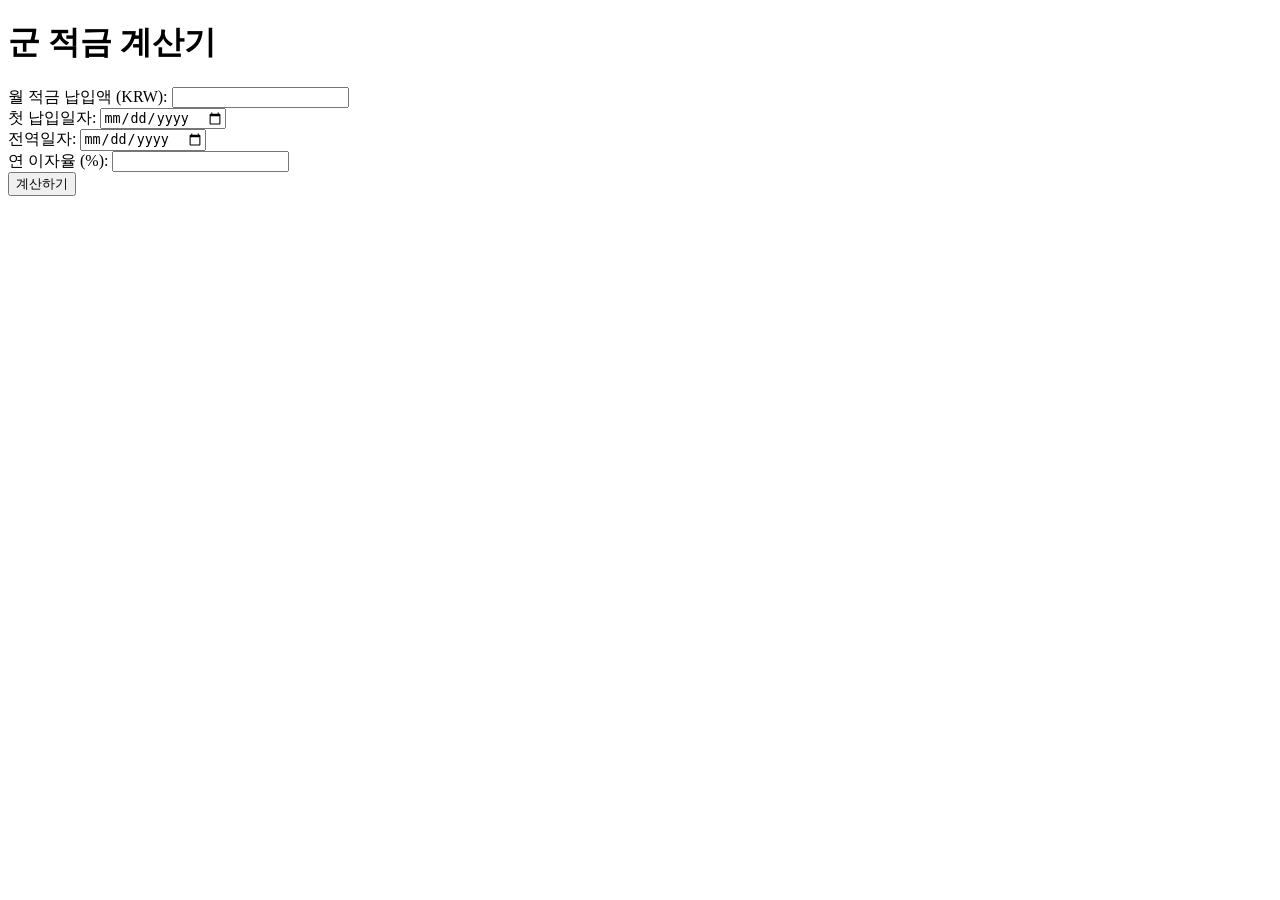
==== index.html @ a22498c5 "Rename 군계산기.html to index.html" ====
<!DOCTYPE html>
<html lang="ko">
<head>
    <meta charset="UTF-8">
    <meta name="viewport" content="width=device-width, initial-scale=1.0">
    <title>군 적금 계산기</title>
    <link rel="stylesheet" href="style.css">
</head>
<body>
    <div class="container">
        <h1>군 적금 계산기</h1>

        <form id="savingsForm">
            <label for="monthlyDeposit">월 적금 납입액 (KRW):</label>
            <input type="number" id="monthlyDeposit" required><br>

            <label for="firstDepositDate">첫 납입일자:</label>
            <input type="date" id="firstDepositDate" required><br>

            <label for="dischargeDate">전역일자:</label>
            <input type="date" id="dischargeDate" required><br>

            <label for="annualInterest">연 이자율 (%):</label>
            <input type="number" id="annualInterest" step="0.001" required><br>

            <button type="button" onclick="calculate()">계산하기</button>
        </form>

        <div id="result"></div>
    </div>

    <script src="script.js"></script>
</body>
</html>
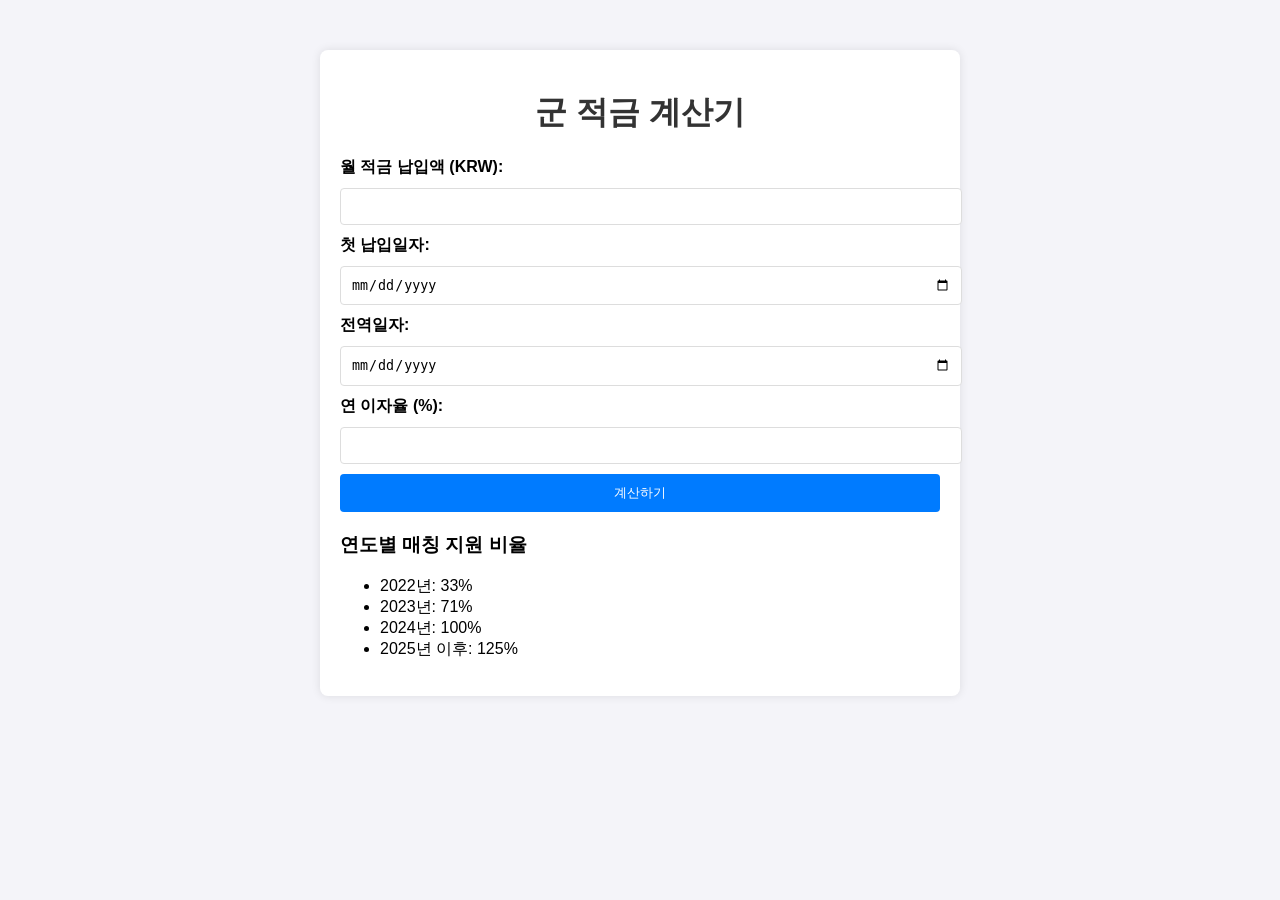
==== commit 62533350: "mk1 index" ====
--- a/index.html
+++ b/index.html
@@ -27,6 +27,16 @@
         </form>
 
         <div id="result"></div>
+
+        <div id="matchingRates">
+            <h3>연도별 매칭 지원 비율</h3>
+            <ul>
+                <li>2022년: 33%</li>
+                <li>2023년: 71%</li>
+                <li>2024년: 100%</li>
+                <li>2025년 이후: 125%</li>
+            </ul>
+        </div>
     </div>
 
     <script src="script.js"></script>
--- a/style.css
+++ b/style.css
@@ -0,0 +1,52 @@
+body {
+    font-family: Arial, sans-serif;
+    background-color: #f4f4f9;
+    margin: 0;
+    padding: 0;
+}
+
+.container {
+    max-width: 600px;
+    margin: 50px auto;
+    padding: 20px;
+    background-color: #fff;
+    border-radius: 8px;
+    box-shadow: 0 0 10px rgba(0, 0, 0, 0.1);
+}
+
+h1 {
+    text-align: center;
+    color: #333;
+}
+
+label {
+    font-weight: bold;
+    margin-top: 10px;
+}
+
+input {
+    width: 100%;
+    padding: 10px;
+    margin: 10px 0;
+    border: 1px solid #ddd;
+    border-radius: 4px;
+}
+
+button {
+    width: 100%;
+    padding: 10px;
+    background-color: #007bff;
+    color: #fff;
+    border: none;
+    border-radius: 4px;
+    cursor: pointer;
+}
+
+button:hover {
+    background-color: #0056b3;
+}
+
+#result {
+    margin-top: 20px;
+    text-align: center;
+}
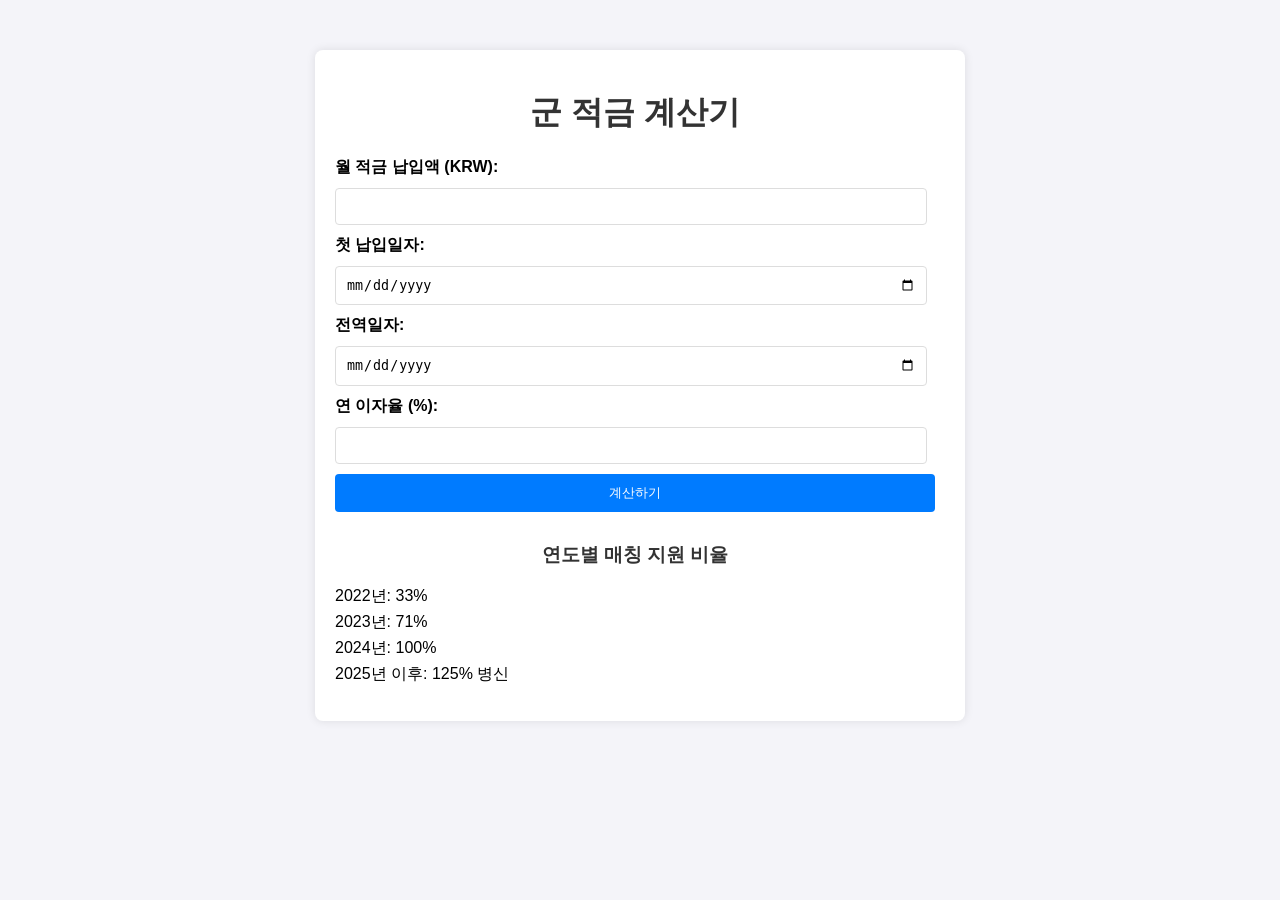
==== commit ff660165: "Update index.html" ====
--- a/index.html
+++ b/index.html
@@ -34,7 +34,7 @@
                 <li>2022년: 33%</li>
                 <li>2023년: 71%</li>
                 <li>2024년: 100%</li>
-                <li>2025년 이후: 125%</li>
+                <li>2025년 이후: 125% 병신</li>
             </ul>
         </div>
     </div>
--- a/style.css
+++ b/style.css
@@ -12,9 +12,10 @@
     background-color: #fff;
     border-radius: 8px;
     box-shadow: 0 0 10px rgba(0, 0, 0, 0.1);
+    padding-right: 30px;
 }
 
-h1 {
+h1, h3 {
     text-align: center;
     color: #333;
 }
@@ -25,7 +26,7 @@
 }
 
 input {
-    width: 100%;
+    width: calc(100% - 30px);
     padding: 10px;
     margin: 10px 0;
     border: 1px solid #ddd;
@@ -50,3 +51,16 @@
     margin-top: 20px;
     text-align: center;
 }
+
+#matchingRates {
+    margin-top: 30px;
+}
+
+#matchingRates ul {
+    list-style-type: none;
+    padding: 0;
+}
+
+#matchingRates li {
+    margin: 5px 0;
+}
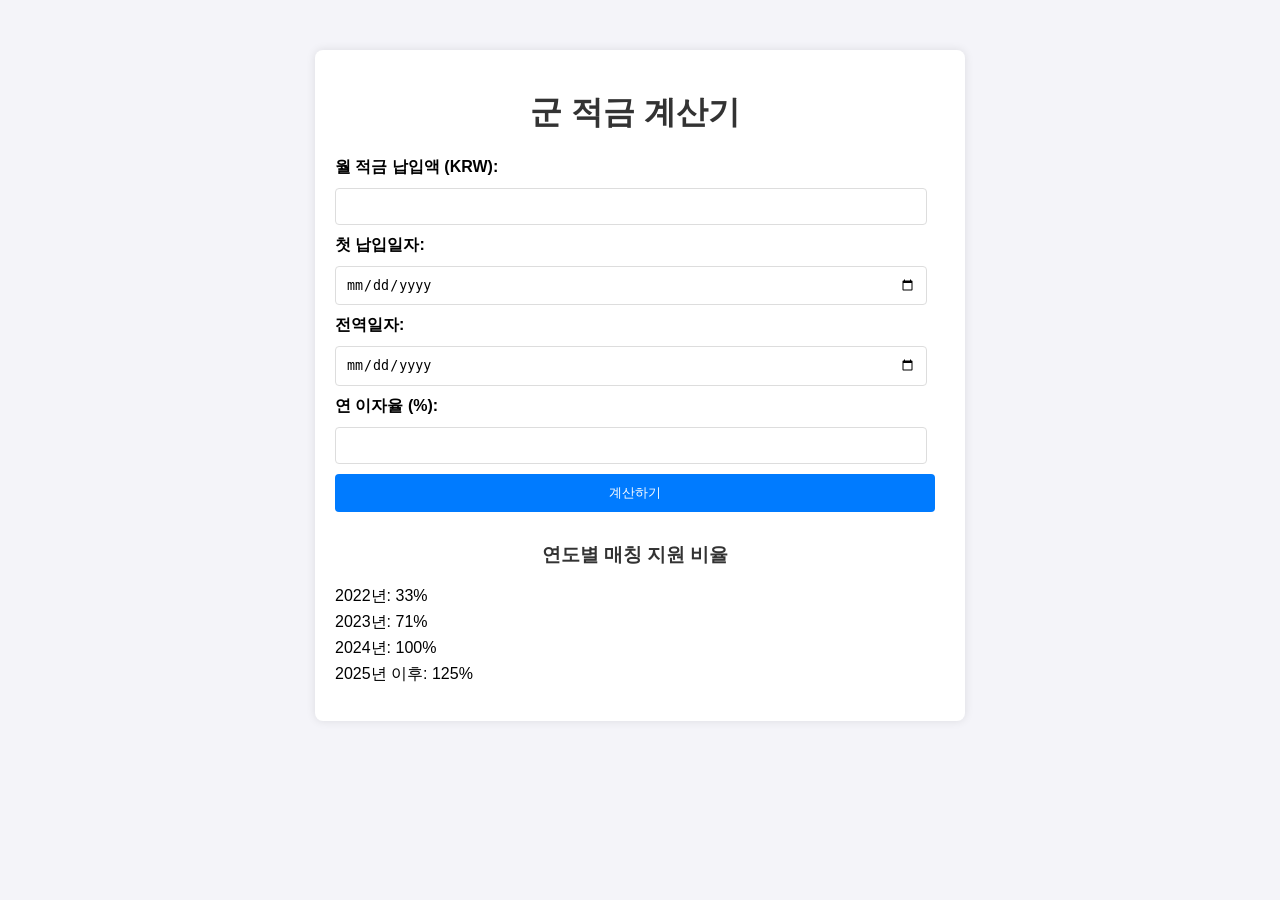
==== commit a0ab1fea: "Update index.html" ====
--- a/index.html
+++ b/index.html
@@ -34,7 +34,7 @@
                 <li>2022년: 33%</li>
                 <li>2023년: 71%</li>
                 <li>2024년: 100%</li>
-                <li>2025년 이후: 125% 병신</li>
+                <li>2025년 이후: 125% </li>
             </ul>
         </div>
     </div>
